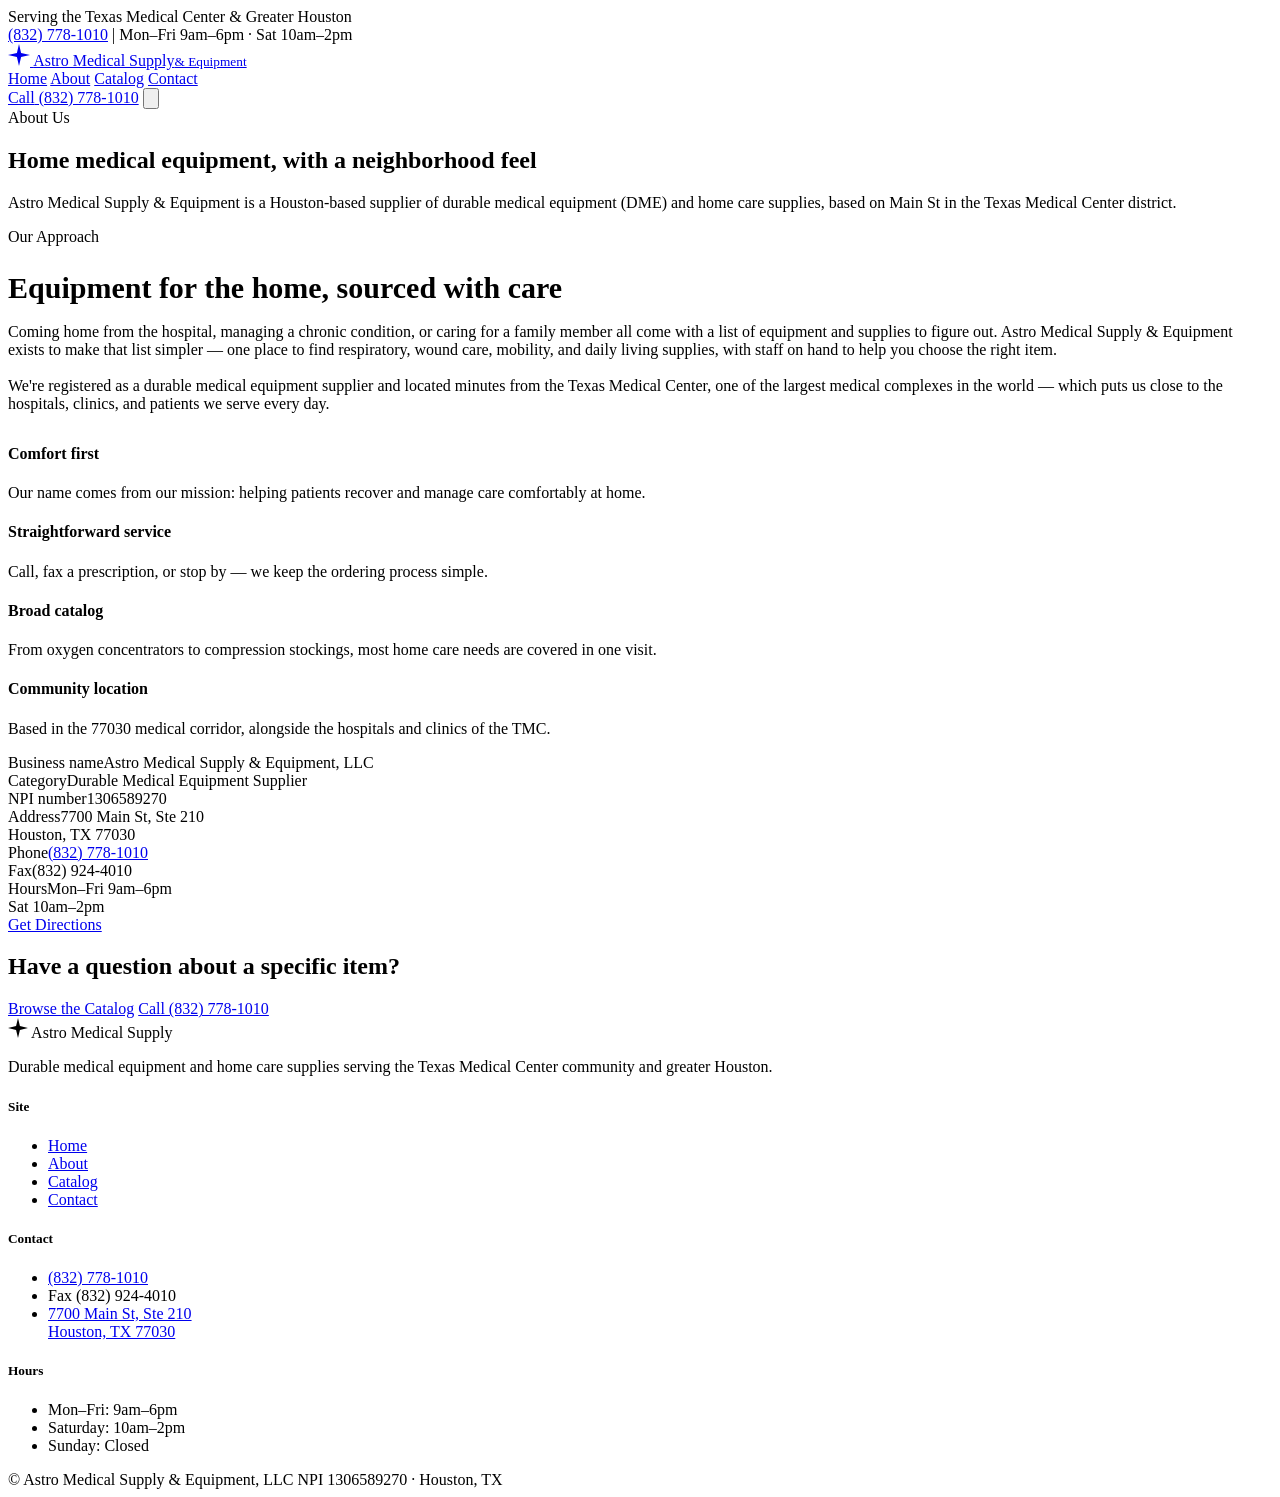
==== about.html @ 62ee0a23 "Add files via upload" ====
<!DOCTYPE html>
<html lang="en">
<head>
<meta charset="UTF-8">
<meta name="viewport" content="width=device-width, initial-scale=1.0">
<title>About Us | Astro Medical Supply & Equipment</title>
<meta name="description" content="Astro Medical Supply & Equipment is a Houston-based durable medical equipment provider located in the Texas Medical Center district, Houston, TX 77030.">
<link rel="icon" href="data:image/svg+xml,%3Csvg xmlns='http://www.w3.org/2000/svg' viewBox='0 0 24 24'%3E%3Cpath fill='%23E3963E' d='M12 0 14.3 9.7 24 12 14.3 14.3 12 24 9.7 14.3 0 12 9.7 9.7Z'/%3E%3C/svg%3E">
<link rel="preconnect" href="https://fonts.googleapis.com">
<link rel="preconnect" href="https://fonts.gstatic.com" crossorigin>
<link href="https://fonts.googleapis.com/css2?family=Newsreader:ital,wght@0,400;0,500;0,600;1,500&family=IBM+Plex+Sans:wght@400;500;600;700&family=IBM+Plex+Mono:wght@400;500&display=swap" rel="stylesheet">
<link rel="stylesheet" href="assets/style.css">
</head>
<body>

<div class="util-bar">
  <div class="wrap">
    <div>Serving the Texas Medical Center &amp; Greater Houston</div>
    <div>
      <a href="tel:+18327781010">(832) 778-1010</a>
      <span class="util-sep">|</span>
      <span>Mon&ndash;Fri 9am&ndash;6pm · Sat 10am&ndash;2pm</span>
    </div>
  </div>
</div>

<header class="site-header">
  <div class="wrap">
    <a href="index.html" class="logo">
      <svg class="star-mark" width="22" height="22" viewBox="0 0 24 24" fill="currentColor" aria-hidden="true"><path d="M12 0 14.3 9.7 24 12 14.3 14.3 12 24 9.7 14.3 0 12 9.7 9.7Z"/></svg>
      <span>Astro Medical Supply<small>&amp; Equipment</small></span>
    </a>
    <nav class="main-nav">
      <a href="index.html">Home</a>
      <a href="about.html" class="active">About</a>
      <a href="catalog.html">Catalog</a>
      <a href="contact.html">Contact</a>
    </nav>
    <div class="nav-cta">
      <a href="tel:+18327781010" class="btn btn-primary btn-sm"><span class="long">Call</span> (832) 778-1010</a>
      <button class="nav-toggle" aria-label="Toggle menu" aria-expanded="false">
        <svg viewBox="0 0 24 24" fill="none" stroke="currentColor" stroke-width="1.8"><path d="M4 6h16M4 12h16M4 18h16"/></svg>
      </button>
    </div>
  </div>
</header>

<section class="page-hero">
  <div class="wrap">
    <div class="eyebrow">About Us</div>
    <h1>Home medical equipment, with a neighborhood feel</h1>
    <p class="lead">Astro Medical Supply &amp; Equipment is a Houston-based supplier of durable medical equipment (DME) and home care supplies, based on Main St in the Texas Medical Center district.</p>
  </div>
</section>

<section class="block">
  <div class="wrap about-grid">
    <div>
      <div class="eyebrow">Our Approach</div>
      <h2 style="font-size:30px; margin-bottom:18px;">Equipment for the home, sourced with care</h2>
      <p style="color:var(--ink-soft); font-size:16px; margin-bottom:18px;">
        Coming home from the hospital, managing a chronic condition, or caring for a family member all come with a list of equipment and supplies to figure out. Astro Medical Supply &amp; Equipment exists to make that list simpler — one place to find respiratory, wound care, mobility, and daily living supplies, with staff on hand to help you choose the right item.
      </p>
      <p style="color:var(--ink-soft); font-size:16px; margin-bottom:32px;">
        We're registered as a durable medical equipment supplier and located minutes from the Texas Medical Center, one of the largest medical complexes in the world — which puts us close to the hospitals, clinics, and patients we serve every day.
      </p>

      <div class="value-list">
        <div class="value">
          <span class="dot"></span>
          <div><h4>Comfort first</h4><p>Our name comes from our mission: helping patients recover and manage care comfortably at home.</p></div>
        </div>
        <div class="value">
          <span class="dot"></span>
          <div><h4>Straightforward service</h4><p>Call, fax a prescription, or stop by — we keep the ordering process simple.</p></div>
        </div>
        <div class="value">
          <span class="dot"></span>
          <div><h4>Broad catalog</h4><p>From oxygen concentrators to compression stockings, most home care needs are covered in one visit.</p></div>
        </div>
        <div class="value">
          <span class="dot"></span>
          <div><h4>Community location</h4><p>Based in the 77030 medical corridor, alongside the hospitals and clinics of the TMC.</p></div>
        </div>
      </div>
    </div>

    <div>
      <div class="spec-box">
        <div class="spec-row"><span class="k">Business name</span><span class="v">Astro Medical Supply &amp; Equipment, LLC</span></div>
        <div class="spec-row"><span class="k">Category</span><span class="v">Durable Medical Equipment Supplier</span></div>
        <div class="spec-row"><span class="k">NPI number</span><span class="v">1306589270</span></div>
        <div class="spec-row"><span class="k">Address</span><span class="v">7700 Main St, Ste 210<br>Houston, TX 77030</span></div>
        <div class="spec-row"><span class="k">Phone</span><span class="v"><a href="tel:+18327781010">(832) 778-1010</a></span></div>
        <div class="spec-row"><span class="k">Fax</span><span class="v">(832) 924-4010</span></div>
        <div class="spec-row"><span class="k">Hours</span><span class="v">Mon&ndash;Fri 9am&ndash;6pm<br>Sat 10am&ndash;2pm</span></div>
      </div>
      <a href="contact.html" class="btn btn-ghost" style="margin-top:20px; width:100%; justify-content:center;">Get Directions</a>
    </div>
  </div>
</section>

<section class="cta-band">
  <div class="wrap">
    <h2>Have a question about a specific item?</h2>
    <div class="cta-actions">
      <a href="catalog.html" class="btn btn-amber">Browse the Catalog</a>
      <a href="tel:+18327781010" class="btn btn-ghost">Call (832) 778-1010</a>
    </div>
  </div>
</section>

<footer class="site-footer">
  <div class="wrap">
    <div class="footer-grid">
      <div>
        <div class="footer-logo">
          <svg class="star-mark" width="20" height="20" viewBox="0 0 24 24" fill="currentColor" aria-hidden="true"><path d="M12 0 14.3 9.7 24 12 14.3 14.3 12 24 9.7 14.3 0 12 9.7 9.7Z"/></svg>
          Astro Medical Supply
        </div>
        <p>Durable medical equipment and home care supplies serving the Texas Medical Center community and greater Houston.</p>
      </div>
      <div>
        <h5>Site</h5>
        <ul class="footer-links">
          <li><a href="index.html">Home</a></li>
          <li><a href="about.html">About</a></li>
          <li><a href="catalog.html">Catalog</a></li>
          <li><a href="contact.html">Contact</a></li>
        </ul>
      </div>
      <div>
        <h5>Contact</h5>
        <ul class="footer-links">
          <li><a href="tel:+18327781010">(832) 778-1010</a></li>
          <li>Fax (832) 924-4010</li>
          <li><a href="contact.html">7700 Main St, Ste 210<br>Houston, TX 77030</a></li>
        </ul>
      </div>
      <div>
        <h5>Hours</h5>
        <ul class="footer-links">
          <li>Mon&ndash;Fri: 9am&ndash;6pm</li>
          <li>Saturday: 10am&ndash;2pm</li>
          <li>Sunday: Closed</li>
        </ul>
      </div>
    </div>
    <div class="footer-bottom">
      <span>© <span id="year"></span> Astro Medical Supply &amp; Equipment, LLC</span>
      <span>NPI 1306589270 · Houston, TX</span>
    </div>
  </div>
</footer>

<script src="assets/script.js"></script>
</body>
</html>
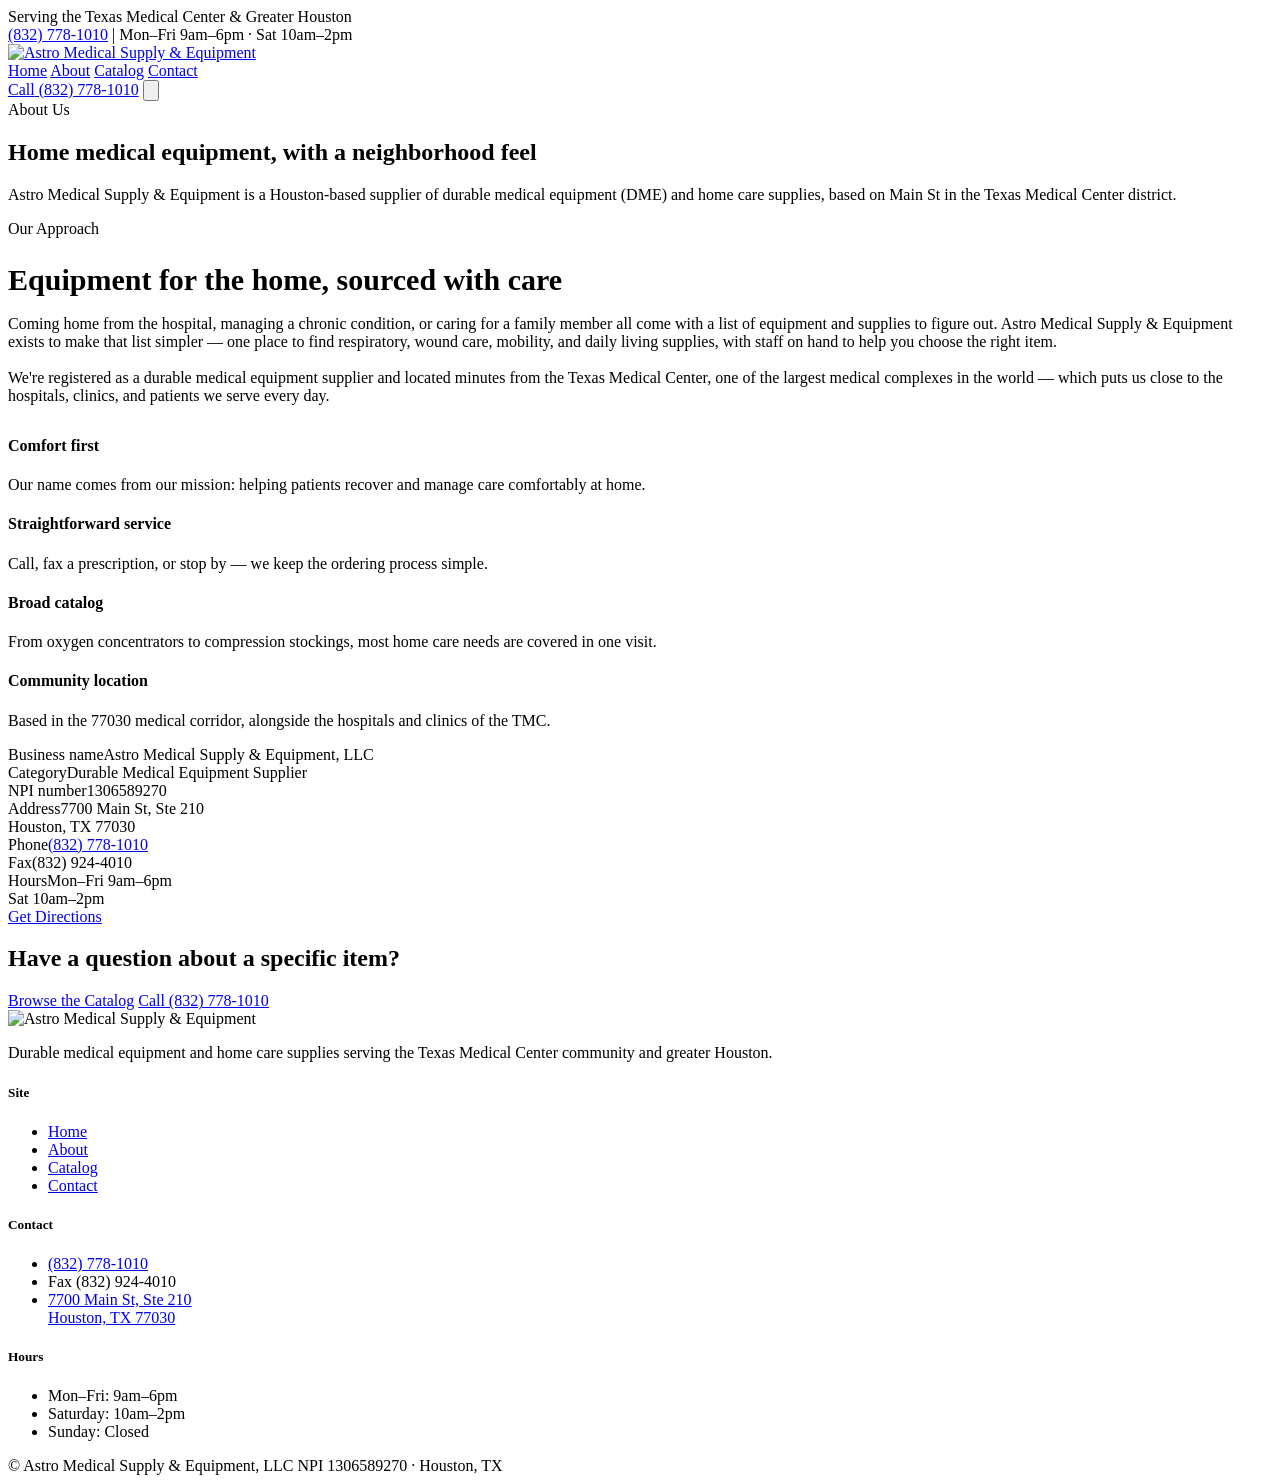
==== commit 2ea61914: "Add files via upload" ====
--- a/about.html
+++ b/about.html
@@ -5,7 +5,7 @@
 <meta name="viewport" content="width=device-width, initial-scale=1.0">
 <title>About Us | Astro Medical Supply & Equipment</title>
 <meta name="description" content="Astro Medical Supply & Equipment is a Houston-based durable medical equipment provider located in the Texas Medical Center district, Houston, TX 77030.">
-<link rel="icon" href="data:image/svg+xml,%3Csvg xmlns='http://www.w3.org/2000/svg' viewBox='0 0 24 24'%3E%3Cpath fill='%23E3963E' d='M12 0 14.3 9.7 24 12 14.3 14.3 12 24 9.7 14.3 0 12 9.7 9.7Z'/%3E%3C/svg%3E">
+<link rel="icon" type="image/png" href="assets/logo.png">
 <link rel="preconnect" href="https://fonts.googleapis.com">
 <link rel="preconnect" href="https://fonts.gstatic.com" crossorigin>
 <link href="https://fonts.googleapis.com/css2?family=Newsreader:ital,wght@0,400;0,500;0,600;1,500&family=IBM+Plex+Sans:wght@400;500;600;700&family=IBM+Plex+Mono:wght@400;500&display=swap" rel="stylesheet">
@@ -27,8 +27,7 @@
 <header class="site-header">
   <div class="wrap">
     <a href="index.html" class="logo">
-      <svg class="star-mark" width="22" height="22" viewBox="0 0 24 24" fill="currentColor" aria-hidden="true"><path d="M12 0 14.3 9.7 24 12 14.3 14.3 12 24 9.7 14.3 0 12 9.7 9.7Z"/></svg>
-      <span>Astro Medical Supply<small>&amp; Equipment</small></span>
+      <img src="assets/logo.png" alt="Astro Medical Supply & Equipment" class="logo-img">
     </a>
     <nav class="main-nav">
       <a href="index.html">Home</a>
@@ -115,8 +114,7 @@
     <div class="footer-grid">
       <div>
         <div class="footer-logo">
-          <svg class="star-mark" width="20" height="20" viewBox="0 0 24 24" fill="currentColor" aria-hidden="true"><path d="M12 0 14.3 9.7 24 12 14.3 14.3 12 24 9.7 14.3 0 12 9.7 9.7Z"/></svg>
-          Astro Medical Supply
+          <img src="assets/logo.png" alt="Astro Medical Supply & Equipment" class="footer-logo-img">
         </div>
         <p>Durable medical equipment and home care supplies serving the Texas Medical Center community and greater Houston.</p>
       </div>
